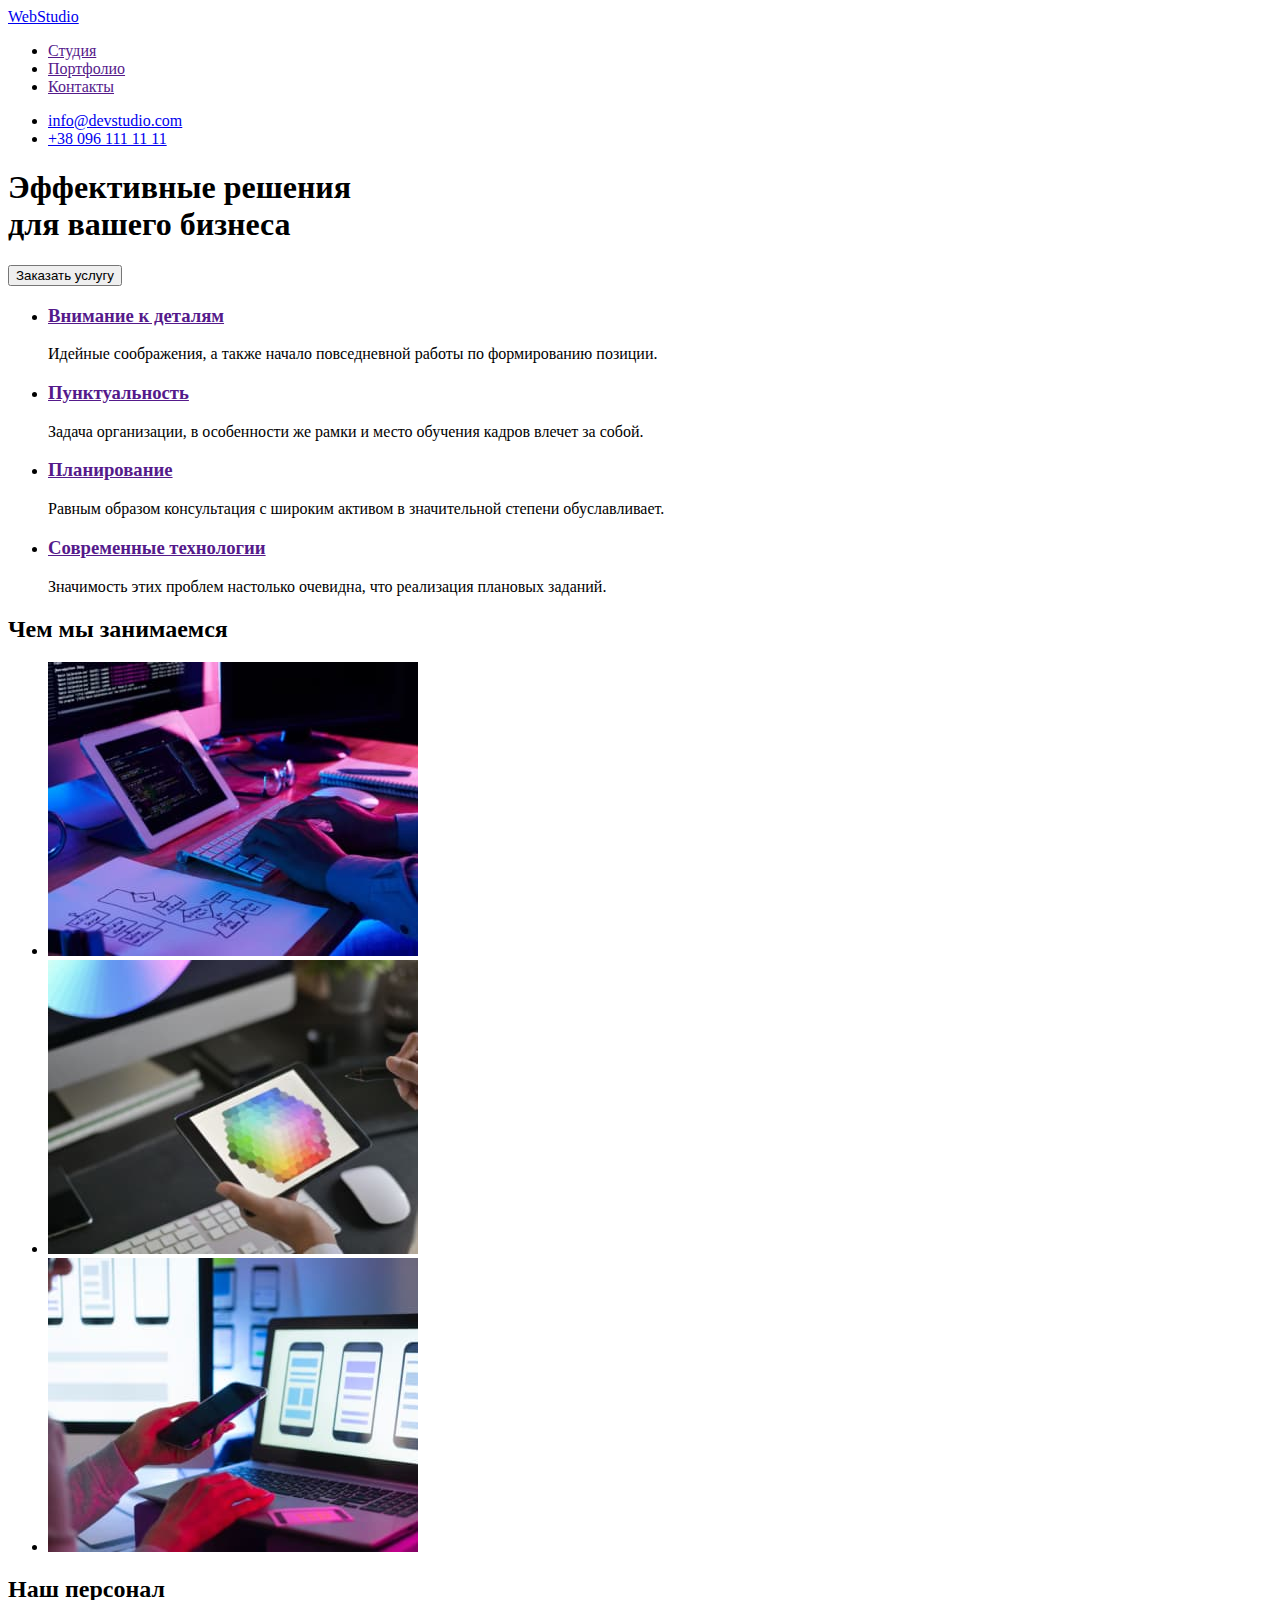
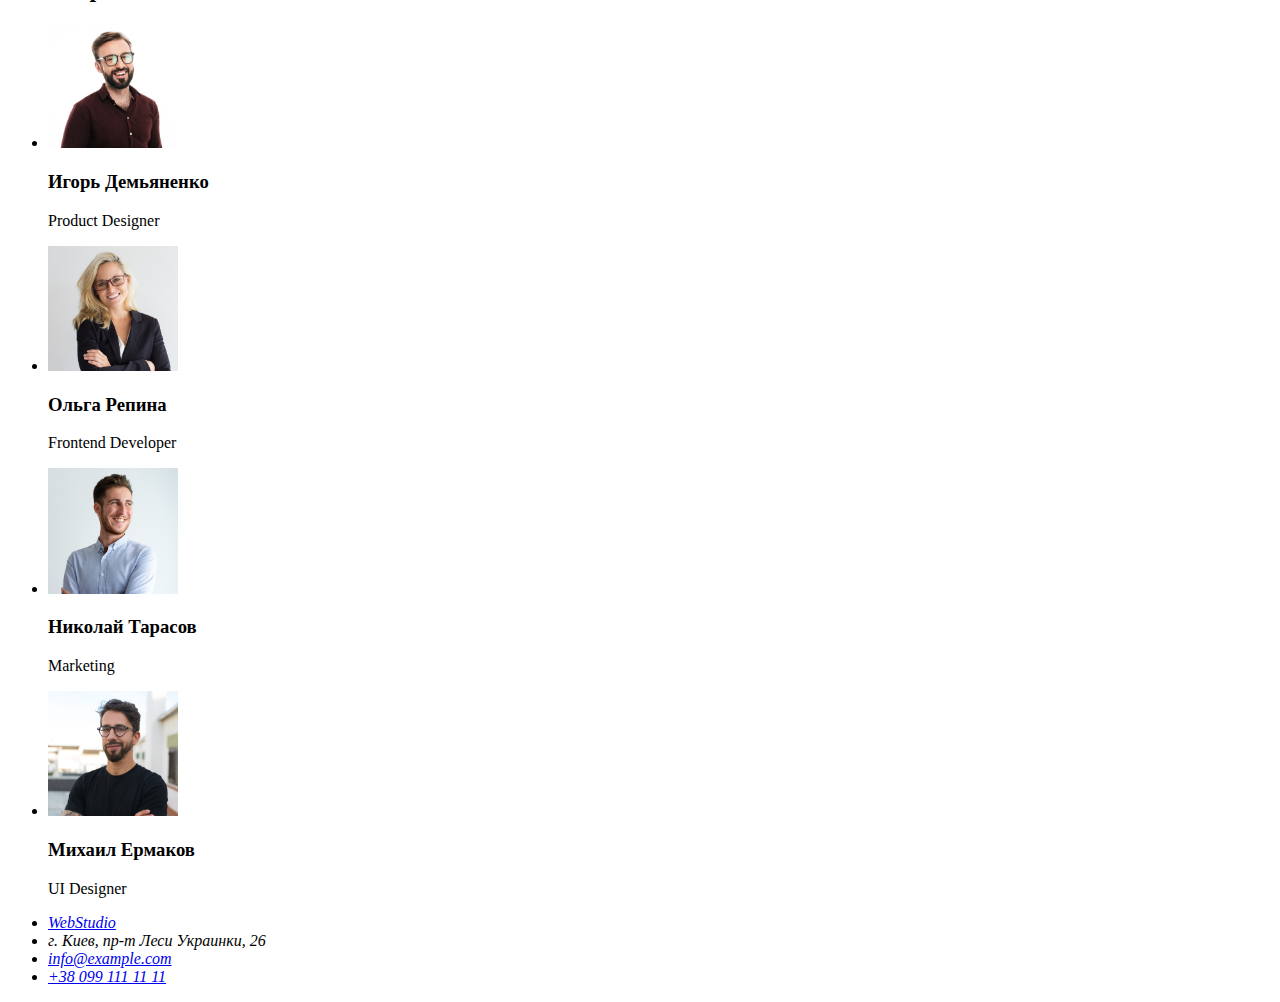
==== index.html @ 7106f8f5 "создание репозитория 2" ====
<!DOCTYPE html>
<html lang="ru">
<head>
    <meta charset="UTF-8">
    <meta http-equiv="X-UA-Compatible" content="IE=edge">
    <meta name="viewport" content="width=device-width, initial-scale=1.0">
    <title>Document</title>
</head>
<body>
    <header>
    <a href="./index.html">WebStudio</a>
    <nav>
        <ul>
            <li><a href="">Студия</a></li>
            <li><a href="">Портфолио</a></li>
            <li><a href="">Контакты</a></li>
        </ul>
    </nav>
    <ul>
        <li><a href="mailto:info@devstudio.com">info@devstudio.com</a></li>
        <li><a href="tel:+380961111111">+38 096 111 11 11</a></li>
    </ul>
    </header>
    <main>
        
        <section>
            <h1>
                Эффективные решения<br>
                для вашего бизнеса
            </h1>
            <button type="button">Заказать услугу</button>
        </section>
        
        <section>
            <h2 hidden>Особенности</h2>
            <ul>
                <li>    
                    <h3><a href="">Внимание к деталям</a></h3>
                    <p>
                        Идейные соображения, а также начало повседневной работы по формированию позиции.
                    </p>
                </li>
                <li>
                    <h3><a href="">Пунктуальность</a></h3>
                    <p>
                        Задача организации, в особенности же рамки и место обучения кадров влечет за собой.
                    </p>
                </li>
                <li>
                    <h3><a href="">Планирование</a></h3>
                    <p>
                        Равным образом консультация с широким активом в значительной степени обуславливает.
                    </p>
                </li>
                <li>
                    <h3><a href="">Современные технологии</a></h3>
                    <p>
                        Значимость этих проблем настолько очевидна, что реализация плановых заданий.
                    </p>
                </li>
            </ul>
        </section>
        <section>
            <h2>Чем мы занимаемся</h2>
            <ul>
                <li><a href=""><img src="./images/keyboard-1.jpg" alt="клавиатура" width="370"></a></li>
                <li><a href=""><img src="./images/tablet-1.jpg" alt="планшет" width="370"></a></li>
                <li><a href=""><img src="./images/phone-1.jpg" alt="телефон" width="370"></a></li>
            </ul>
        </section>
        <section>
            <h2>Наш персонал</h2>
            <ul>
                <li><a href=""><img src="./images/igor-demyanenko.jpg" alt="Игорь Демьяненко" width="130"></a>
                    <h3>Игорь Демьяненко</h3> <p>Product Designer</p>
                </li>
                <li><a href=""><img src="./images/olga-repina.jpg" alt="Ольга Репина" width="130"></a>
                    <h3>Ольга Репина</h3> <p>Frontend Developer</p>
                </li>
                <li><a href=""><img src="./images/nikolaj-tarasov.jpg" alt="Николай Тарасов" width="130"></a>
                    <h3>Николай Тарасов</h3> <p>Marketing</p>
                </li>
                <li><a href=""><img src="./images/mihail-ermakov.jpg" alt="Михаил Ермаков" width="130"></a>
                    <h3>Михаил Ермаков</h3> <p>UI Designer</p>
                </li>
            </ul>
        </section>
    </main>
    <footer>
        <address>
            <ul>
                <li> <a href="./index.html">WebStudio</a></li>
                <li>г. Киев, пр-т Леси Украинки, 26</li>
                <li><a href="mailto:info@example.com">info@example.com</a></li>
                <li><a href="tel:+380991111111">+38 099 111 11 11</a></li>
            </ul>
        </address>
    </footer>
</body>
</html>
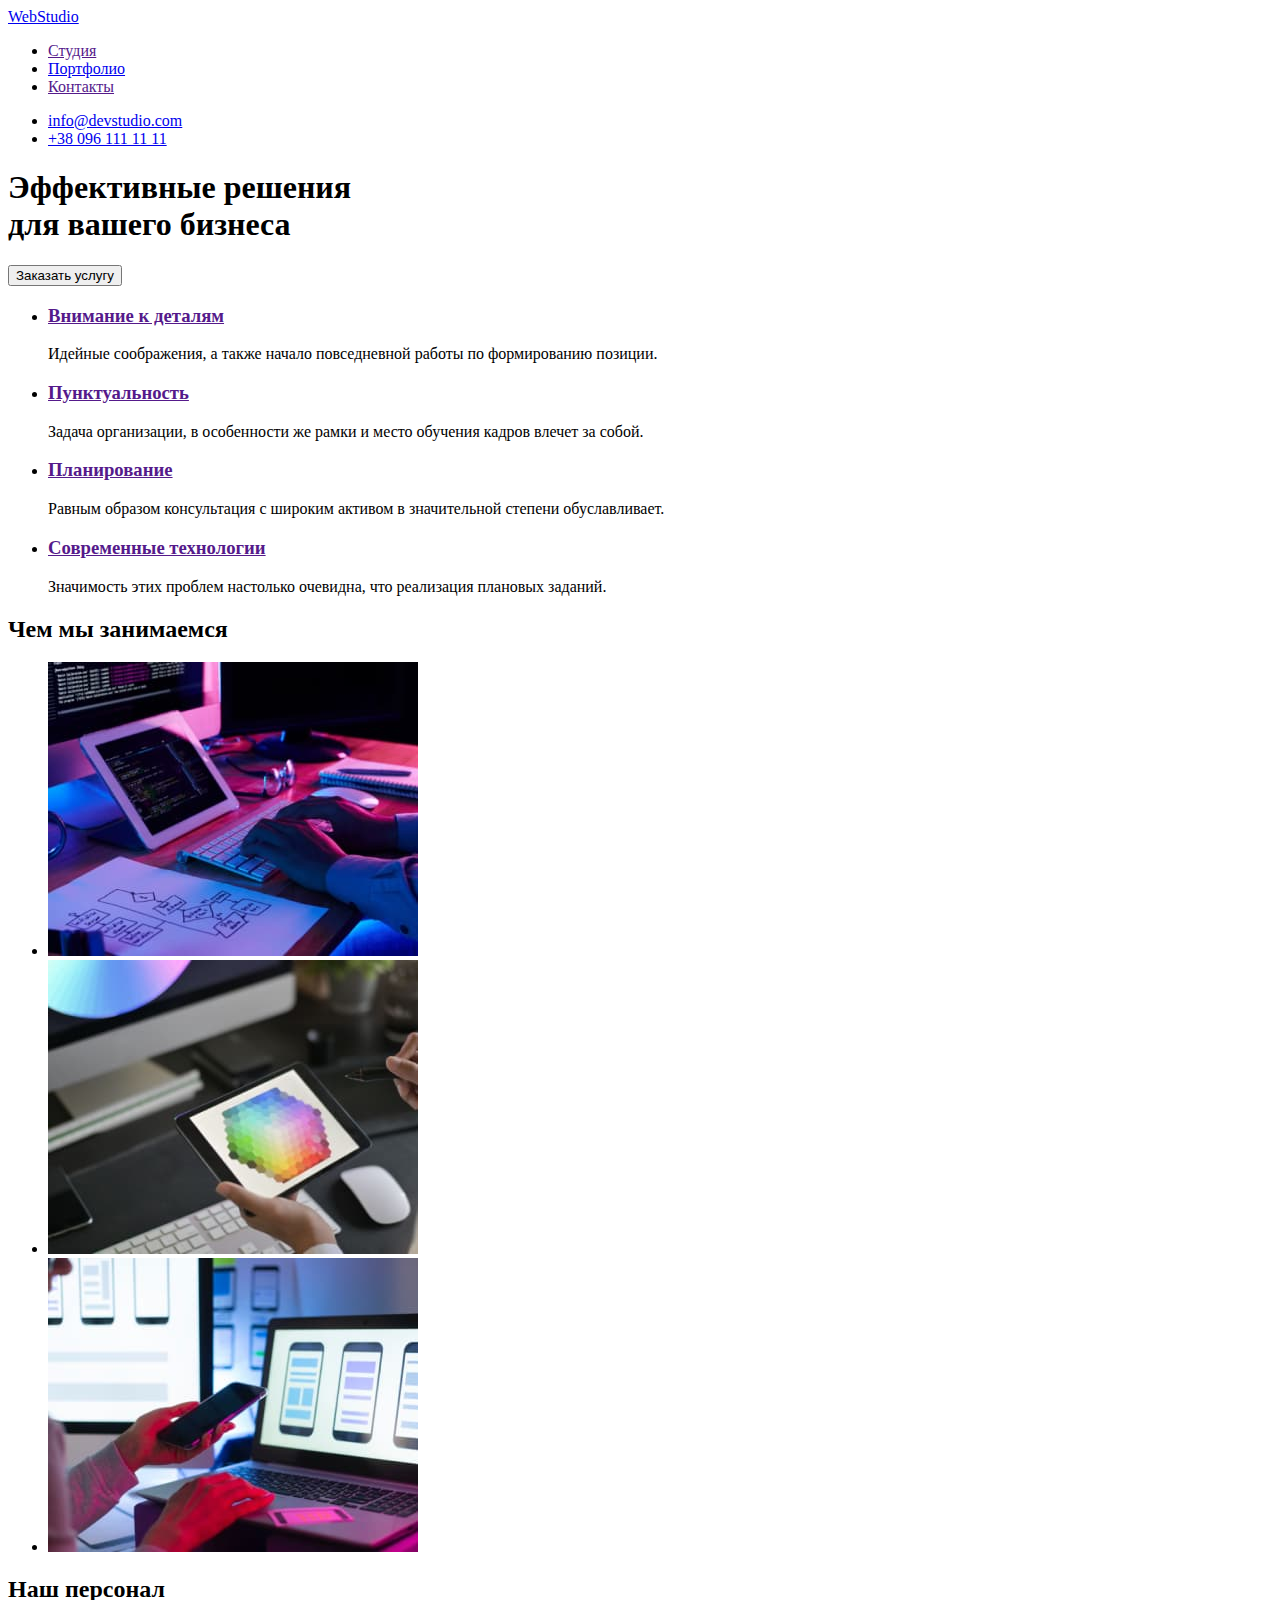
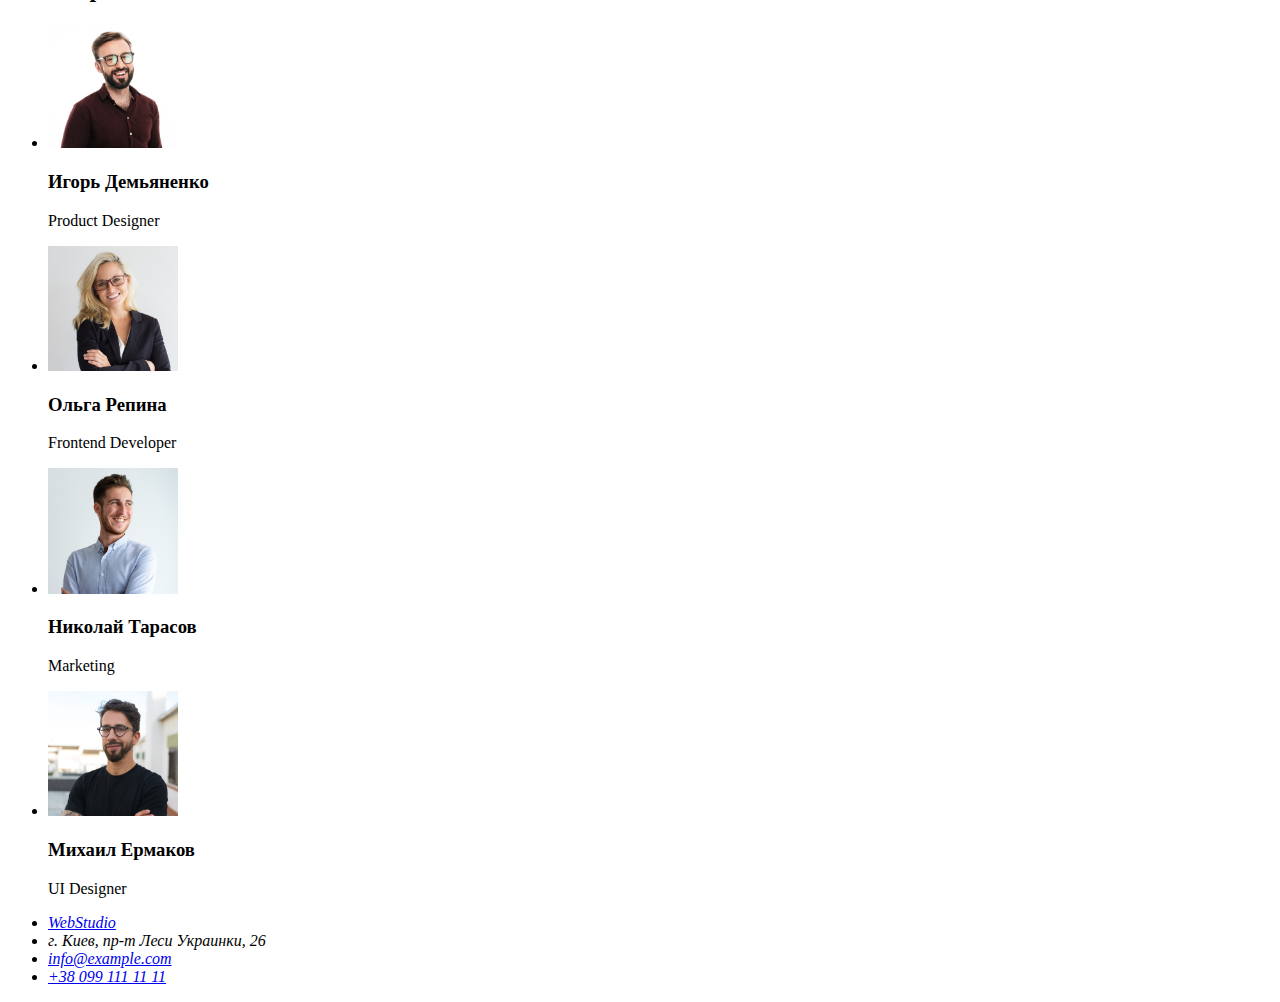
==== commit c3007e0a: "Разметка сайта" ====
--- a/index.html
+++ b/index.html
@@ -12,7 +12,7 @@
     <nav>
         <ul>
             <li><a href="">Студия</a></li>
-            <li><a href="">Портфолио</a></li>
+            <li><a href="./portfolio.html">Портфолио</a></li>
             <li><a href="">Контакты</a></li>
         </ul>
     </nav>
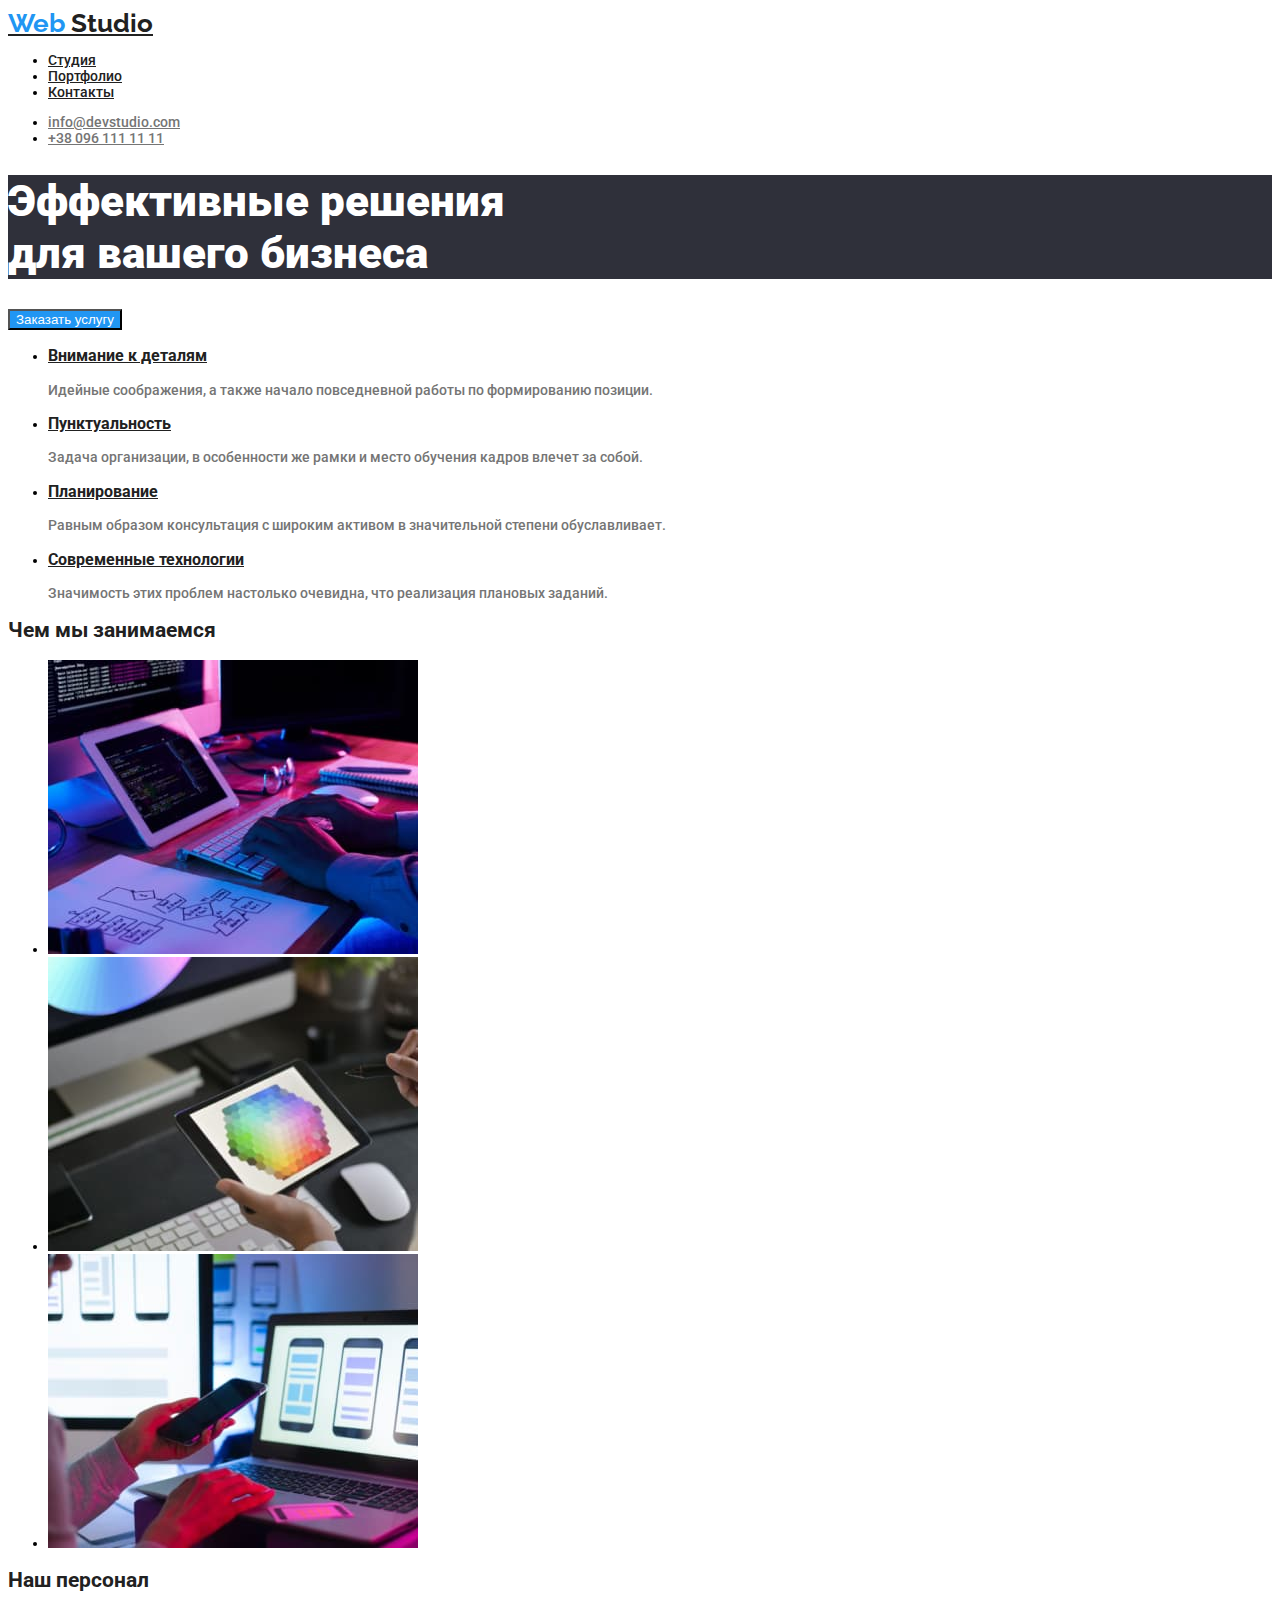
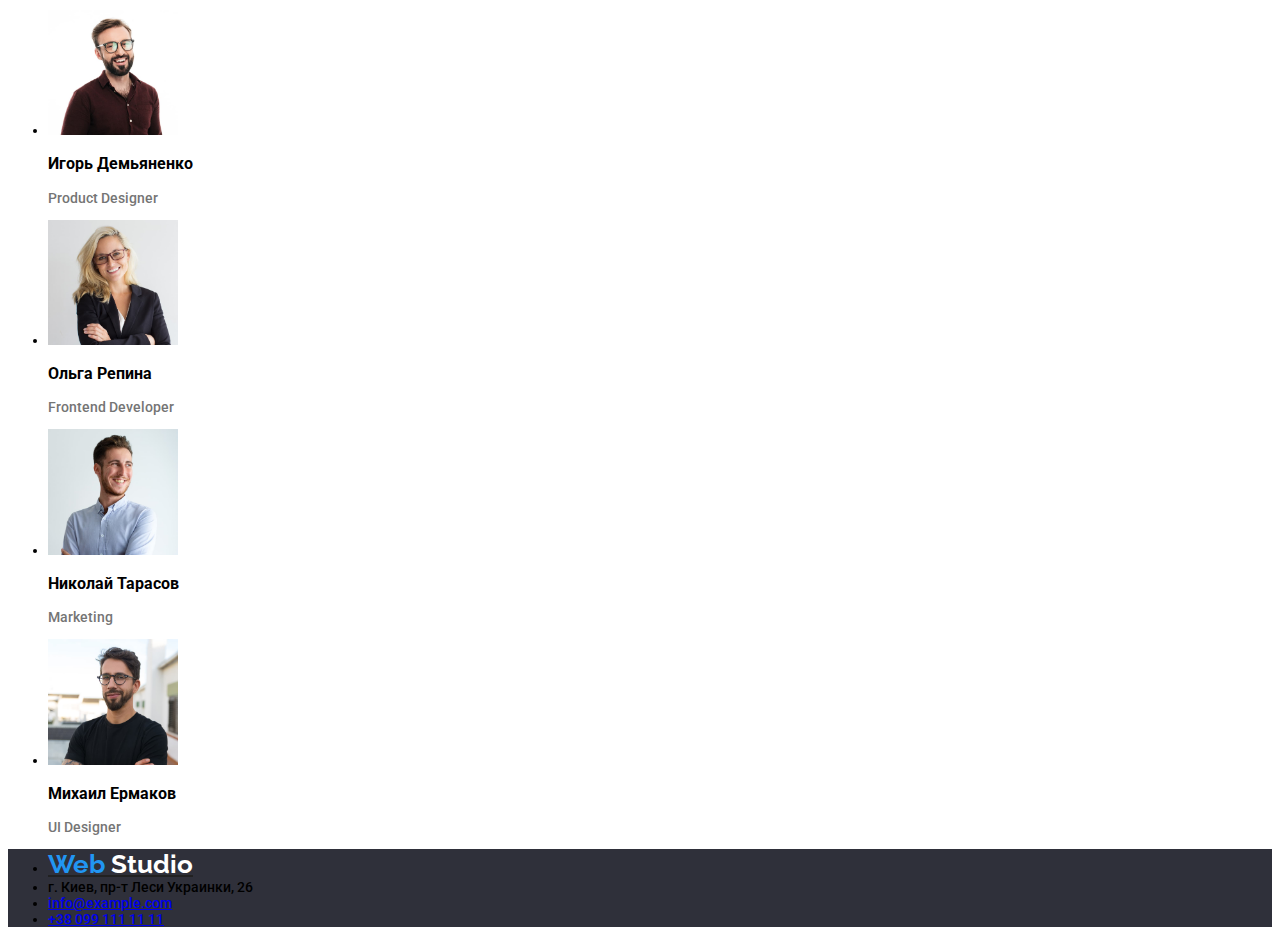
==== commit 29326e42: "Добавил цвета и шрифты" ====
--- a/index.html
+++ b/index.html
@@ -5,33 +5,39 @@
     <meta http-equiv="X-UA-Compatible" content="IE=edge">
     <meta name="viewport" content="width=device-width, initial-scale=1.0">
     <title>Document</title>
+    <link rel="preconnect" href="https://fonts.googleapis.com">
+    <link rel="preconnect" href="https://fonts.gstatic.com" crossorigin>
+    <link
+        href="https://fonts.googleapis.com/css2?family=Raleway:wght@700&family=Roboto:ital,wght@0,400;0,500;0,700;1,900&display=swap"
+        rel="stylesheet">
+    <link rel="stylesheet" href="./css/styles.css">
+    </head>
 </head>
-<body>
-    <header>
-    <a href="./index.html">WebStudio</a>
+<body class="body">
+    <header class="page-header">
+    <a href class="logo"="./index.html"> <span style="color: #2196F3;" >Web</span> Studio</a>
     <nav>
-        <ul>
+        <ul class="nav-site list">
             <li><a href="">Студия</a></li>
             <li><a href="./portfolio.html">Портфолио</a></li>
             <li><a href="">Контакты</a></li>
         </ul>
     </nav>
-    <ul>
+    <ul class="auth-nav list">
         <li><a href="mailto:info@devstudio.com">info@devstudio.com</a></li>
         <li><a href="tel:+380961111111">+38 096 111 11 11</a></li>
     </ul>
     </header>
     <main>
-        
-        <section>
-            <h1>
+        <section class="hero">
+            <h1 class="hero-title">
                 Эффективные решения<br>
                 для вашего бизнеса
             </h1>
-            <button type="button">Заказать услугу</button>
+            <button type="button" class="button">Заказать услугу</button>
         </section>
         
-        <section>
+        <section class="section">
             <h2 hidden>Особенности</h2>
             <ul>
                 <li>    
@@ -60,36 +66,36 @@
                 </li>
             </ul>
         </section>
-        <section>
-            <h2>Чем мы занимаемся</h2>
+        <section class="sectoin">
+            <h2 class="section-title">Чем мы занимаемся</h2>
             <ul>
                 <li><a href=""><img src="./images/keyboard-1.jpg" alt="клавиатура" width="370"></a></li>
                 <li><a href=""><img src="./images/tablet-1.jpg" alt="планшет" width="370"></a></li>
                 <li><a href=""><img src="./images/phone-1.jpg" alt="телефон" width="370"></a></li>
             </ul>
         </section>
-        <section>
-            <h2>Наш персонал</h2>
-            <ul>
-                <li><a href=""><img src="./images/igor-demyanenko.jpg" alt="Игорь Демьяненко" width="130"></a>
-                    <h3>Игорь Демьяненко</h3> <p>Product Designer</p>
-                </li>
-                <li><a href=""><img src="./images/olga-repina.jpg" alt="Ольга Репина" width="130"></a>
-                    <h3>Ольга Репина</h3> <p>Frontend Developer</p>
-                </li>
-                <li><a href=""><img src="./images/nikolaj-tarasov.jpg" alt="Николай Тарасов" width="130"></a>
-                    <h3>Николай Тарасов</h3> <p>Marketing</p>
-                </li>
-                <li><a href=""><img src="./images/mihail-ermakov.jpg" alt="Михаил Ермаков" width="130"></a>
-                    <h3>Михаил Ермаков</h3> <p>UI Designer</p>
-                </li>
-            </ul>
+        <section class="section">
+            <h2 class="section-title">Наш персонал</h2>
+                <ul>
+                    <li><a href=""><img src="./images/igor-demyanenko.jpg" alt="Игорь Демьяненко" width="130"></a>
+                        <h3>Игорь Демьяненко</h3> <p>Product Designer</p>
+                    </li>
+                    <li><a href=""><img src="./images/olga-repina.jpg" alt="Ольга Репина" width="130"></a>
+                        <h3>Ольга Репина</h3> <p>Frontend Developer</p>
+                    </li>
+                    <li><a href=""><img src="./images/nikolaj-tarasov.jpg" alt="Николай Тарасов" width="130"></a>
+                        <h3>Николай Тарасов</h3> <p>Marketing</p>
+                    </li>
+                    <li><a href=""><img src="./images/mihail-ermakov.jpg" alt="Михаил Ермаков" width="130"></a>
+                        <h3>Михаил Ермаков</h3> <p>UI Designer</p>
+                    </li>
+                </ul>
         </section>
     </main>
-    <footer>
-        <address>
+    <footer class="footer">
+        <address class="addres">
             <ul>
-                <li> <a href="./index.html">WebStudio</a></li>
+                <li> <a href class="logo"="./index.html"> <span style="color: #2196F3;">Web</span> <span style="color: #ffffff;">Studio</span></a></li>
                 <li>г. Киев, пр-т Леси Украинки, 26</li>
                 <li><a href="mailto:info@example.com">info@example.com</a></li>
                 <li><a href="tel:+380991111111">+38 099 111 11 11</a></li>
--- a/css/styles.css
+++ b/css/styles.css
@@ -0,0 +1,69 @@
+:root {
+  --primery-text-color: #757575;
+  --secondary-text-color: #212121;
+  --accent-color-text: #2196f3;
+}
+/* logo */
+.logo {
+  color: var(--secondary-text-color);
+}
+.logo {
+  font-family: "Raleway", sans-serif;
+  font-size: 26px;
+  font-weight: 700;
+  font-style: normal;
+}
+/* header */
+.nav-site a {
+  color: var(--secondary-text-color);
+  line-height: 16px;
+}
+.auth-nav a {
+  color: var(--primery-text-color);
+}
+.nav-site a:hover,
+.nav-site a:focus {
+  color: var(--accent-color-text);
+}
+.auth-nav a:hover,
+.auth-nav a:focus {
+  color: var(--accent-color-text);
+}
+
+/* body */
+.body {
+  font-family: "Roboto", sans-serif;
+  font-size: 14px;
+  font-weight: 500;
+}
+
+/* hero */
+.hero-title {
+  color: #ffffff;
+  background-color: #2f303a;
+  font-weight: 900;
+  font-size: 44px;
+}
+/* button */
+.button {
+  color: #ffffff;
+  background-color: var(--accent-color-text);
+}
+
+.section-title {
+  color: var(--secondary-text-color);
+}
+h3 a {
+  color: var(--secondary-text-color);
+}
+p {
+  color: var(--primery-text-color);
+}
+/* footer */
+.footer {
+  background-color: #2f303a;
+}
+
+.addres {
+  font-style: normal;
+}
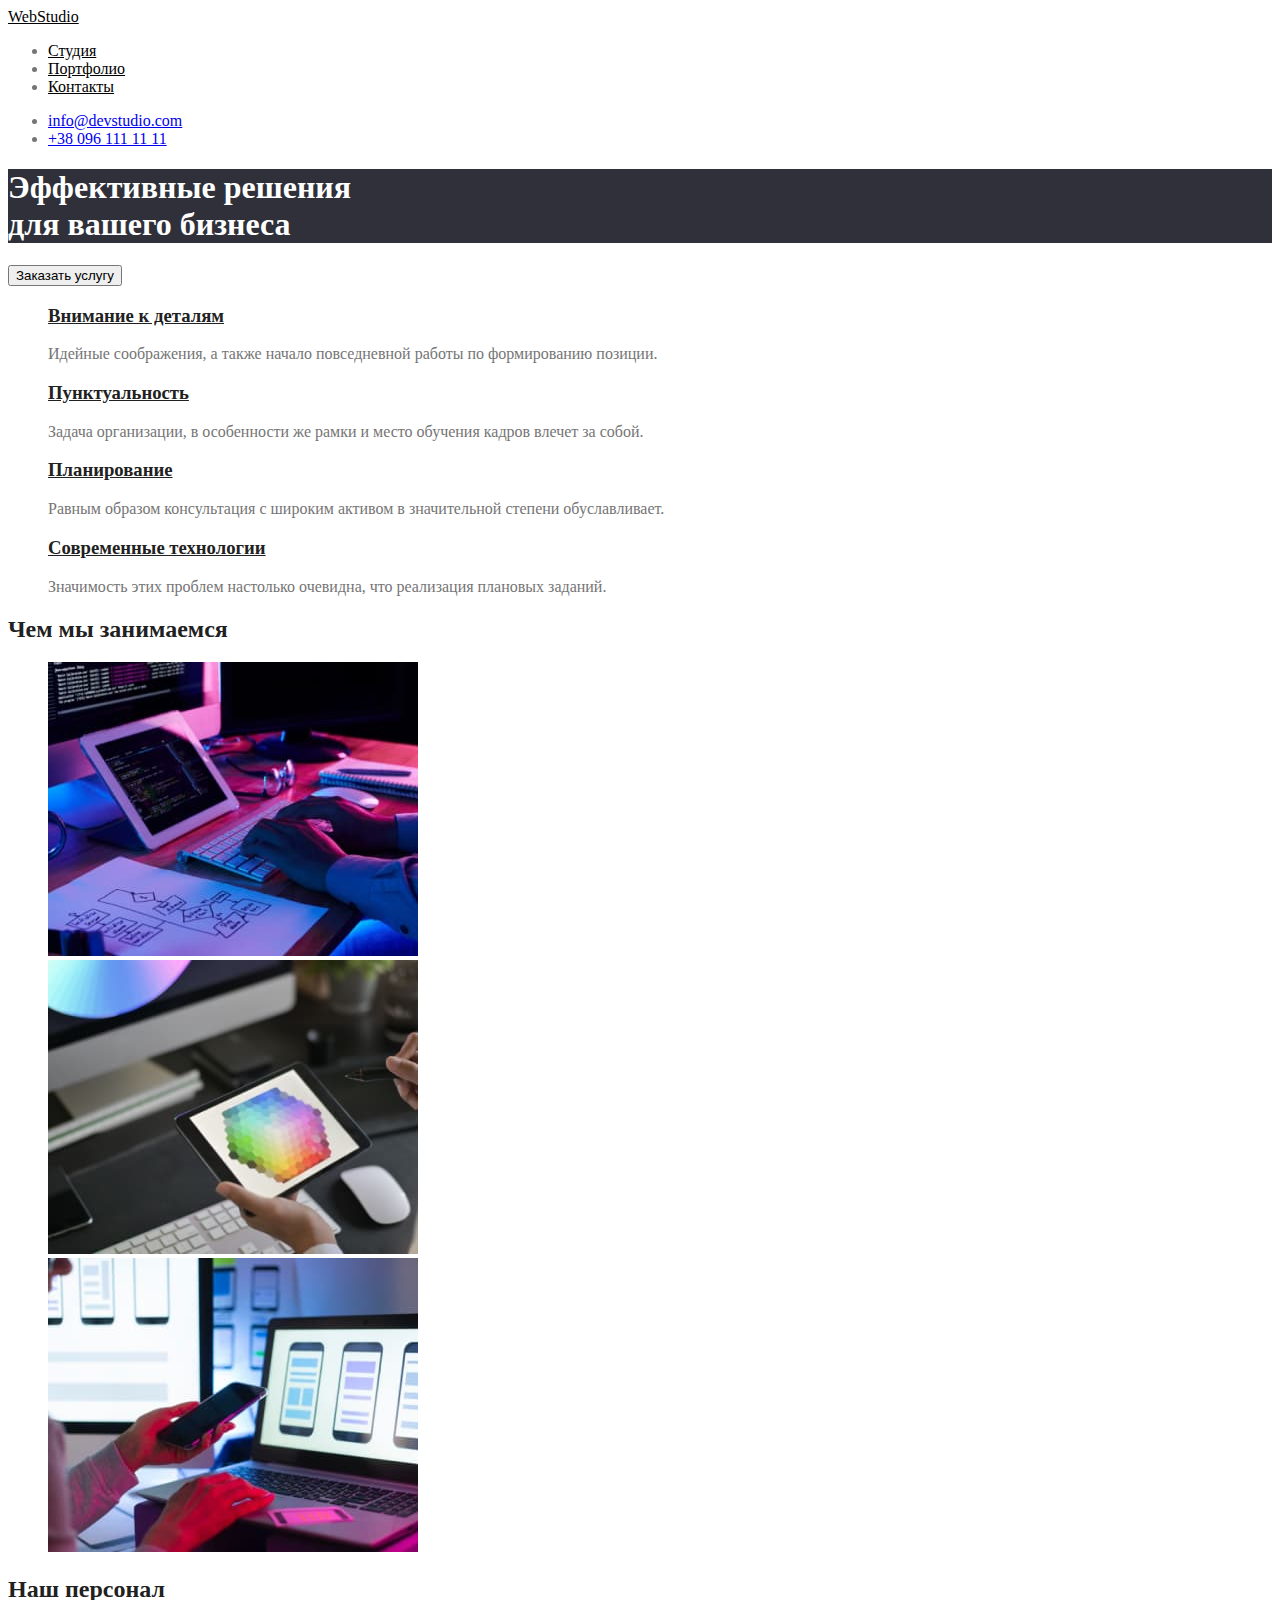
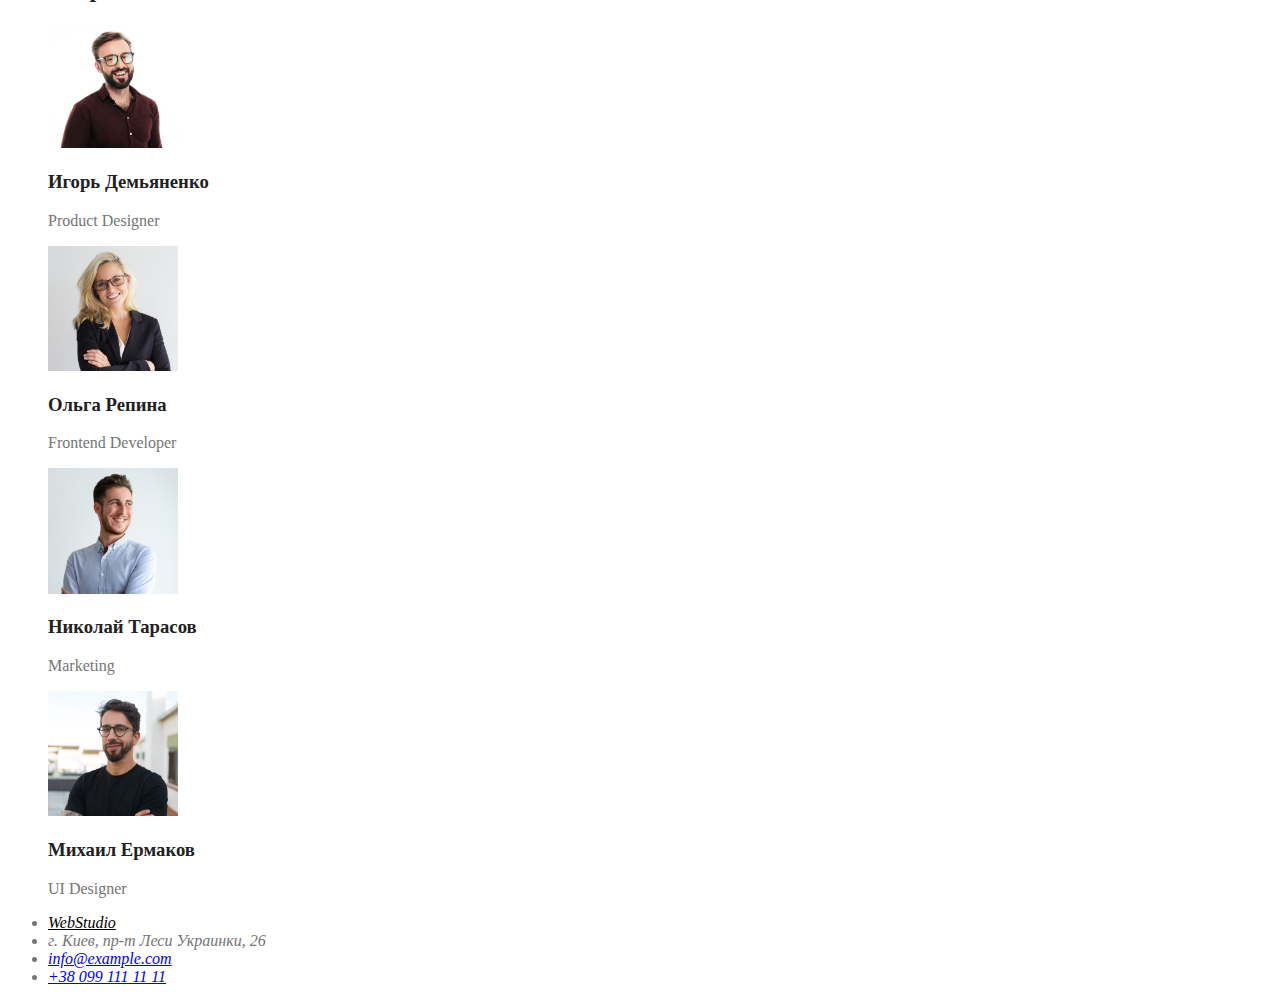
==== commit 7b066eb4: "переделал все цвета" ====
--- a/index.html
+++ b/index.html
@@ -4,23 +4,23 @@
     <meta charset="UTF-8">
     <meta http-equiv="X-UA-Compatible" content="IE=edge">
     <meta name="viewport" content="width=device-width, initial-scale=1.0">
-    <title>Document</title>
+    <title>WebStudio</title>
     <link rel="preconnect" href="https://fonts.googleapis.com">
     <link rel="preconnect" href="https://fonts.gstatic.com" crossorigin>
-    <link
-        href="https://fonts.googleapis.com/css2?family=Raleway:wght@700&family=Roboto:ital,wght@0,400;0,500;0,700;1,900&display=swap"
+    <link href="https://fonts.googleapis.com/css2?family=Raleway:wght@700&family=Roboto:wght@400;500;700;900&display=swap"
         rel="stylesheet">
+
     <link rel="stylesheet" href="./css/styles.css">
     </head>
 </head>
-<body class="body">
+<body>
     <header class="page-header">
-    <a href class="logo"="./index.html"> <span style="color: #2196F3;" >Web</span> Studio</a>
+    <a href="./index.html" class="logo">WebStudio</a>
     <nav>
-        <ul class="nav-site list">
-            <li><a href="">Студия</a></li>
-            <li><a href="./portfolio.html">Портфолио</a></li>
-            <li><a href="">Контакты</a></li>
+        <ul class="site-nav list">
+            <li><a href="" class="link">Студия</a></li>
+            <li><a href="./portfolio.html" class="link">Портфолио</a></li>
+            <li><a href="" class="link">Контакты</a></li>
         </ul>
     </nav>
     <ul class="auth-nav list">
@@ -38,67 +38,67 @@
         </section>
         
         <section class="section">
-            <h2 hidden>Особенности</h2>
-            <ul>
+            <h2 hidden class="section-title">Особенности</h2>
+            <ul class="peculiarity" >
                 <li>    
-                    <h3><a href="">Внимание к деталям</a></h3>
+                    <h3 class="title"><a href="">Внимание к деталям</a></h3>
                     <p>
                         Идейные соображения, а также начало повседневной работы по формированию позиции.
                     </p>
                 </li>
                 <li>
-                    <h3><a href="">Пунктуальность</a></h3>
+                    <h3 class="title"><a href="">Пунктуальность</a></h3>
                     <p>
                         Задача организации, в особенности же рамки и место обучения кадров влечет за собой.
                     </p>
                 </li>
                 <li>
-                    <h3><a href="">Планирование</a></h3>
+                    <h3 class="title"><a href="">Планирование</a></h3>
                     <p>
                         Равным образом консультация с широким активом в значительной степени обуславливает.
                     </p>
                 </li>
                 <li>
-                    <h3><a href="">Современные технологии</a></h3>
+                    <h3 class="title"><a href="">Современные технологии</a></h3>
                     <p>
                         Значимость этих проблем настолько очевидна, что реализация плановых заданий.
                     </p>
                 </li>
             </ul>
         </section>
-        <section class="sectoin">
+        <section class="section">
             <h2 class="section-title">Чем мы занимаемся</h2>
-            <ul>
-                <li><a href=""><img src="./images/keyboard-1.jpg" alt="клавиатура" width="370"></a></li>
-                <li><a href=""><img src="./images/tablet-1.jpg" alt="планшет" width="370"></a></li>
-                <li><a href=""><img src="./images/phone-1.jpg" alt="телефон" width="370"></a></li>
+            <ul class="our-work">
+                <li><a href="" class="title"><img src="./images/keyboard-1.jpg" alt="клавиатура" width="370"></a></li>
+                <li><a href="" class="title"><img src="./images/tablet-1.jpg" alt="планшет" width="370"></a></li>
+                <li><a href="" class="title"><img src="./images/phone-1.jpg" alt="телефон" width="370"></a></li>
             </ul>
         </section>
         <section class="section">
             <h2 class="section-title">Наш персонал</h2>
-                <ul>
+                <ul class="our-personal">
                     <li><a href=""><img src="./images/igor-demyanenko.jpg" alt="Игорь Демьяненко" width="130"></a>
-                        <h3>Игорь Демьяненко</h3> <p>Product Designer</p>
+                        <h3 class="title">Игорь Демьяненко</h3> <p>Product Designer</p>
                     </li>
                     <li><a href=""><img src="./images/olga-repina.jpg" alt="Ольга Репина" width="130"></a>
-                        <h3>Ольга Репина</h3> <p>Frontend Developer</p>
+                        <h3 class="title">Ольга Репина</h3> <p>Frontend Developer</p>
                     </li>
                     <li><a href=""><img src="./images/nikolaj-tarasov.jpg" alt="Николай Тарасов" width="130"></a>
-                        <h3>Николай Тарасов</h3> <p>Marketing</p>
+                        <h3 class="title">Николай Тарасов</h3> <p>Marketing</p>
                     </li>
                     <li><a href=""><img src="./images/mihail-ermakov.jpg" alt="Михаил Ермаков" width="130"></a>
-                        <h3>Михаил Ермаков</h3> <p>UI Designer</p>
+                        <h3 class="title">Михаил Ермаков</h3> <p>UI Designer</p>
                     </li>
                 </ul>
         </section>
     </main>
-    <footer class="footer">
+    <footer>
         <address class="addres">
             <ul>
-                <li> <a href class="logo"="./index.html"> <span style="color: #2196F3;">Web</span> <span style="color: #ffffff;">Studio</span></a></li>
-                <li>г. Киев, пр-т Леси Украинки, 26</li>
-                <li><a href="mailto:info@example.com">info@example.com</a></li>
-                <li><a href="tel:+380991111111">+38 099 111 11 11</a></li>
+                <li> <a href class="logo"="./index.html"> WebStudio</a></li>
+                <li> г. Киев, пр-т Леси Украинки, 26 </li>
+                <li><a  href="mailto:info@example.com">info@example.com</a></li>
+                <li><a  href="tel:+380991111111">+38 099 111 11 11</a></li>
             </ul>
         </address>
     </footer>
--- a/css/styles.css
+++ b/css/styles.css
@@ -2,68 +2,65 @@
   --primery-text-color: #757575;
   --secondary-text-color: #212121;
   --accent-color-text: #2196f3;
+  --logo-text-color: #000000;
+  --white-color: #ffffff;
 }
-/* logo */
-.logo {
-  color: var(--secondary-text-color);
+
+/* вторичный цвет фона #F5F4FA */
+/* основной цвет фона #FFFFFF */
+
+body {
+  background-color: #ffffff;
+  color: var(--primery-text-color);
 }
 .logo {
-  font-family: "Raleway", sans-serif;
-  font-size: 26px;
-  font-weight: 700;
-  font-style: normal;
+  color: var(--logo-text-color);
 }
-/* header */
-.nav-site a {
-  color: var(--secondary-text-color);
-  line-height: 16px;
+/* site-nav */
+
+.site-nav .link {
+  color: var(--logo-text-color);
 }
-.auth-nav a {
-  color: var(--primery-text-color);
-}
-.nav-site a:hover,
-.nav-site a:focus {
-  color: var(--accent-color-text);
-}
-.auth-nav a:hover,
-.auth-nav a:focus {
+
+.site-nav .link:hover,
+.site-nav .link:focus {
   color: var(--accent-color-text);
 }
 
-/* body */
-.body {
-  font-family: "Roboto", sans-serif;
-  font-size: 14px;
-  font-weight: 500;
+/* hero */
+
+.hero-title {
+  color: var(--white-color);
+  background-color: #2f303a;
 }
 
-/* hero */
-.hero-title {
-  color: #ffffff;
-  background-color: #2f303a;
-  font-weight: 900;
-  font-size: 44px;
-}
-/* button */
-.button {
-  color: #ffffff;
-  background-color: var(--accent-color-text);
-}
+/* section */
 
 .section-title {
   color: var(--secondary-text-color);
 }
-h3 a {
+.section .title {
   color: var(--secondary-text-color);
 }
-p {
-  color: var(--primery-text-color);
-}
-/* footer */
-.footer {
-  background-color: #2f303a;
+
+/* Особенности */
+
+.peculiarity {
+  list-style: none;
 }
 
-.addres {
-  font-style: normal;
+.peculiarity .title a {
+  color: var(--secondary-text-color);
 }
+
+/* Чем мы занимаемся */
+
+.our-work {
+  list-style: none;
+}
+
+/* Наш персонал */
+
+.our-personal {
+  list-style: none;
+}
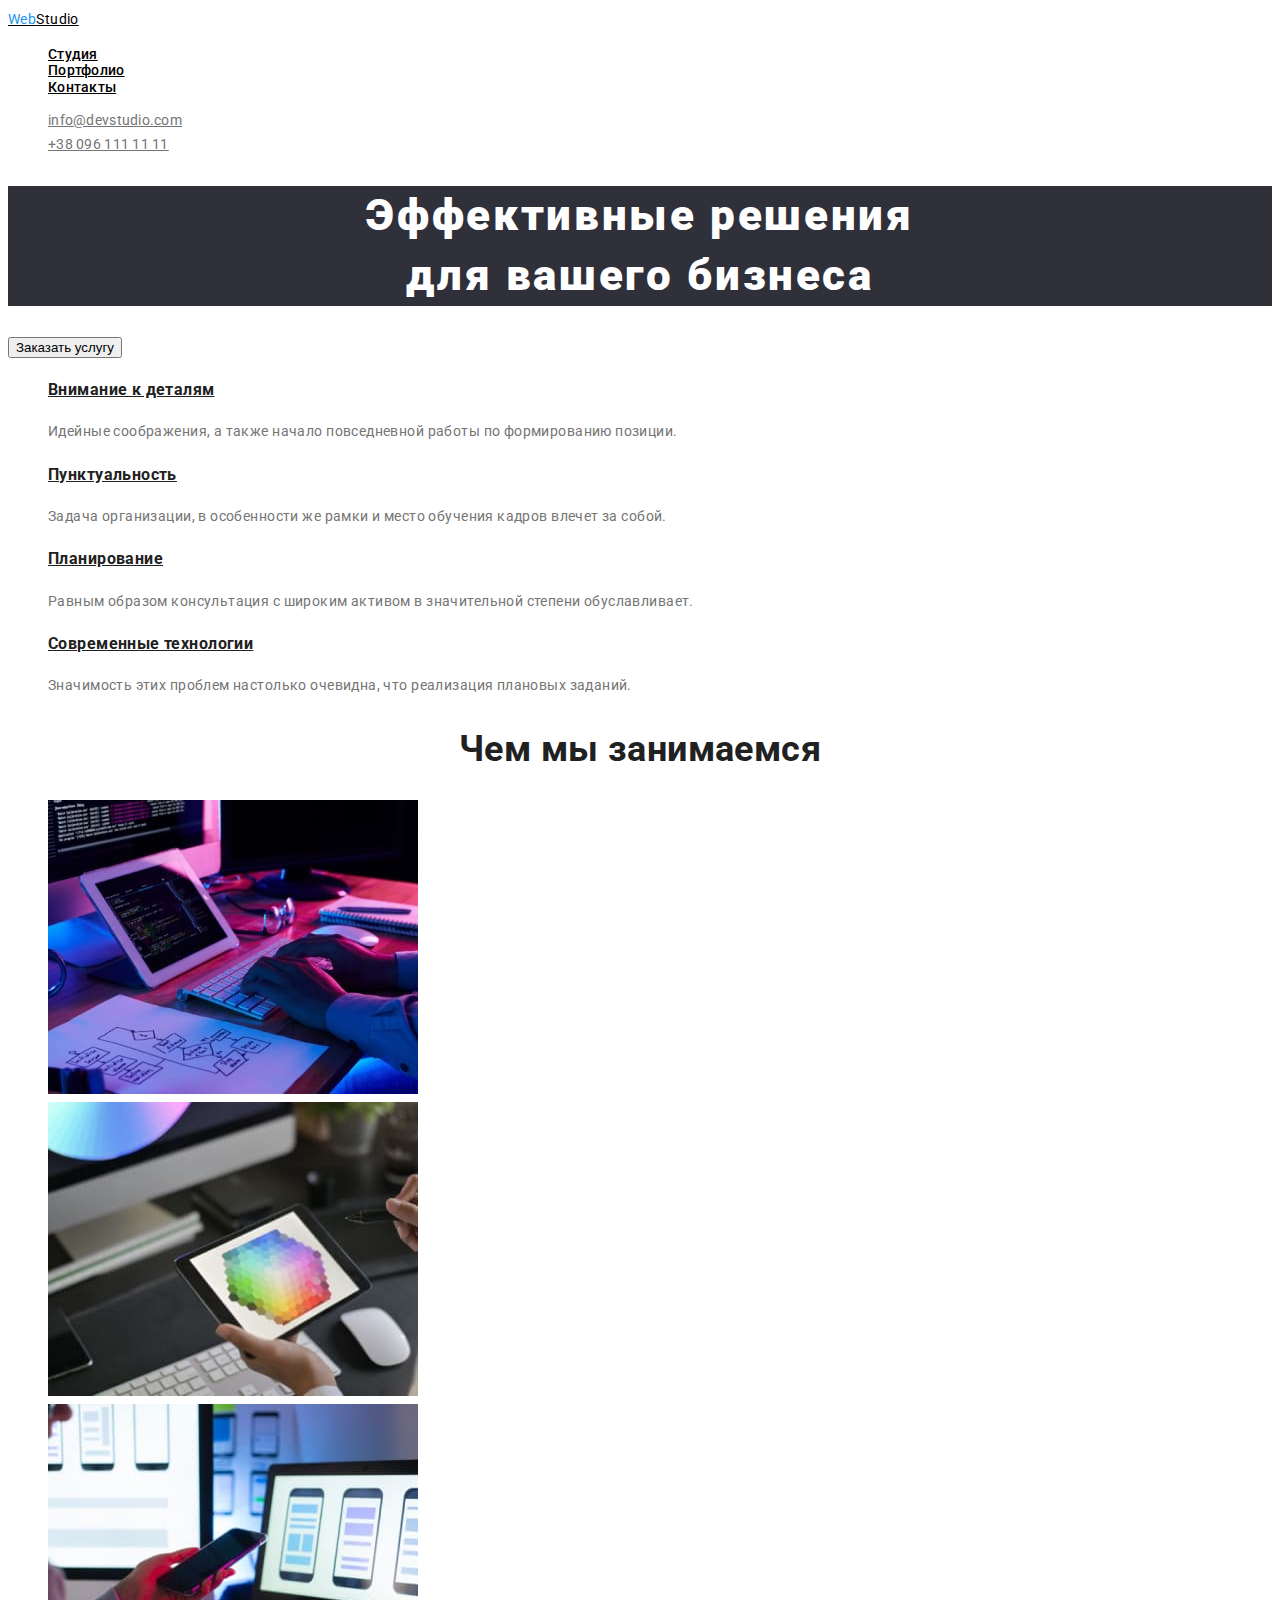
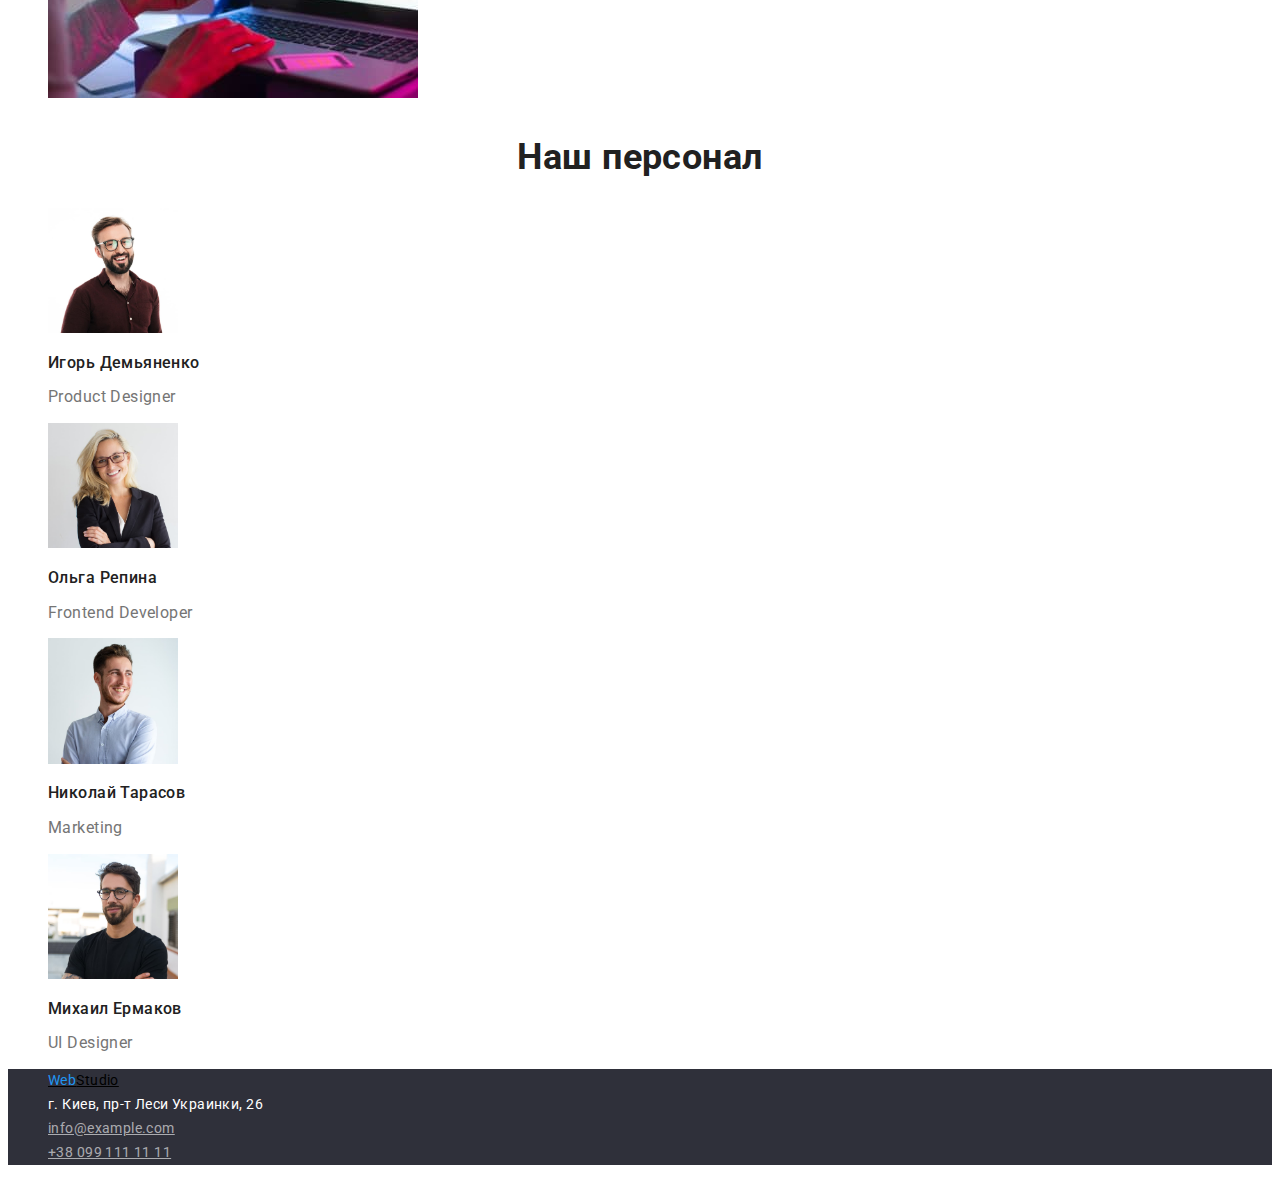
==== commit cec91915: "добавил шрифт робото" ====
--- a/index.html
+++ b/index.html
@@ -15,7 +15,7 @@
 </head>
 <body>
     <header class="page-header">
-    <a href="./index.html" class="logo">WebStudio</a>
+    <a href="./index.html" class="logo"><span style="color: #2196f3;">Web</span>Studio</a>
     <nav>
         <ul class="site-nav list">
             <li><a href="" class="link">Студия</a></li>
@@ -24,8 +24,8 @@
         </ul>
     </nav>
     <ul class="auth-nav list">
-        <li><a href="mailto:info@devstudio.com">info@devstudio.com</a></li>
-        <li><a href="tel:+380961111111">+38 096 111 11 11</a></li>
+        <li><a href="mailto:info@devstudio.com" class="link">info@devstudio.com</a></li>
+        <li><a href="tel:+380961111111" class="link">+38 096 111 11 11</a></li>
     </ul>
     </header>
     <main>
@@ -94,11 +94,11 @@
     </main>
     <footer>
         <address class="addres">
-            <ul>
-                <li> <a href class="logo"="./index.html"> WebStudio</a></li>
+            <ul class="addres-list">
+                <li> <a href="./index.html" class="logo"> <span style="color: #2196f3;">Web</span>Studio</a></li>
                 <li> г. Киев, пр-т Леси Украинки, 26 </li>
-                <li><a  href="mailto:info@example.com">info@example.com</a></li>
-                <li><a  href="tel:+380991111111">+38 099 111 11 11</a></li>
+                <li><a  href="mailto:info@example.com" class="link">info@example.com</a></li>
+                <li><a  href="tel:+380991111111" class="link">+38 099 111 11 11</a></li>
             </ul>
         </address>
     </footer>
--- a/css/styles.css
+++ b/css/styles.css
@@ -4,19 +4,33 @@
   --accent-color-text: #2196f3;
   --logo-text-color: #000000;
   --white-color: #ffffff;
+  --background-footer-color: #2f303a;
 }
 
 /* вторичный цвет фона #F5F4FA */
 /* основной цвет фона #FFFFFF */
 
 body {
+  font-family: "Roboto", sans-serif;
+  font-weight: 400;
+  font-size: 14px;
+  line-height: 1.71;
+  letter-spacing: 0.03em;
   background-color: #ffffff;
   color: var(--primery-text-color);
 }
+
 .logo {
   color: var(--logo-text-color);
 }
 /* site-nav */
+
+.site-nav {
+  font-weight: 500;
+  line-height: 1.17;
+  list-style: none;
+  letter-spacing: 0.02em;
+}
 
 .site-nav .link {
   color: var(--logo-text-color);
@@ -27,17 +41,44 @@
   color: var(--accent-color-text);
 }
 
+/* auth-nav */
+
+.auth-nav {
+  list-style: none;
+  letter-spacing: 0.02em;
+}
+
+.auth-nav .link {
+  color: var(--primery-text-color);
+}
+
+.auth-nav .link:hover,
+.auth-nav .link:focus {
+  color: var(--accent-color-text);
+}
+
 /* hero */
 
 .hero-title {
+  font-size: 44px;
+  font-weight: 900;
+  line-height: 1.36;
+  letter-spacing: 0.06em;
   color: var(--white-color);
   background-color: #2f303a;
+  text-align: center;
 }
 
 /* section */
 
 .section-title {
   color: var(--secondary-text-color);
+  font-style: normal;
+  font-weight: 700;
+  font-size: 36px;
+  line-height: 1.17;
+
+  text-align: center;
 }
 .section .title {
   color: var(--secondary-text-color);
@@ -60,7 +101,32 @@
 }
 
 /* Наш персонал */
-
 .our-personal {
+  font-size: 16px;
+  line-height: 1.17;
   list-style: none;
 }
+
+.our-personal .title {
+  font-style: normal;
+  font-weight: 500;
+  font-size: 16px;
+  list-style: none;
+}
+
+/* footer */
+
+.addres {
+  font-style: normal;
+  color: #ffffff;
+  letter-spacing: 0.03em;
+  background-color: var(--background-footer-color);
+}
+
+.addres-list {
+  list-style: none;
+}
+
+.addres .link {
+  color: rgba(255, 255, 255, 0.6);
+}
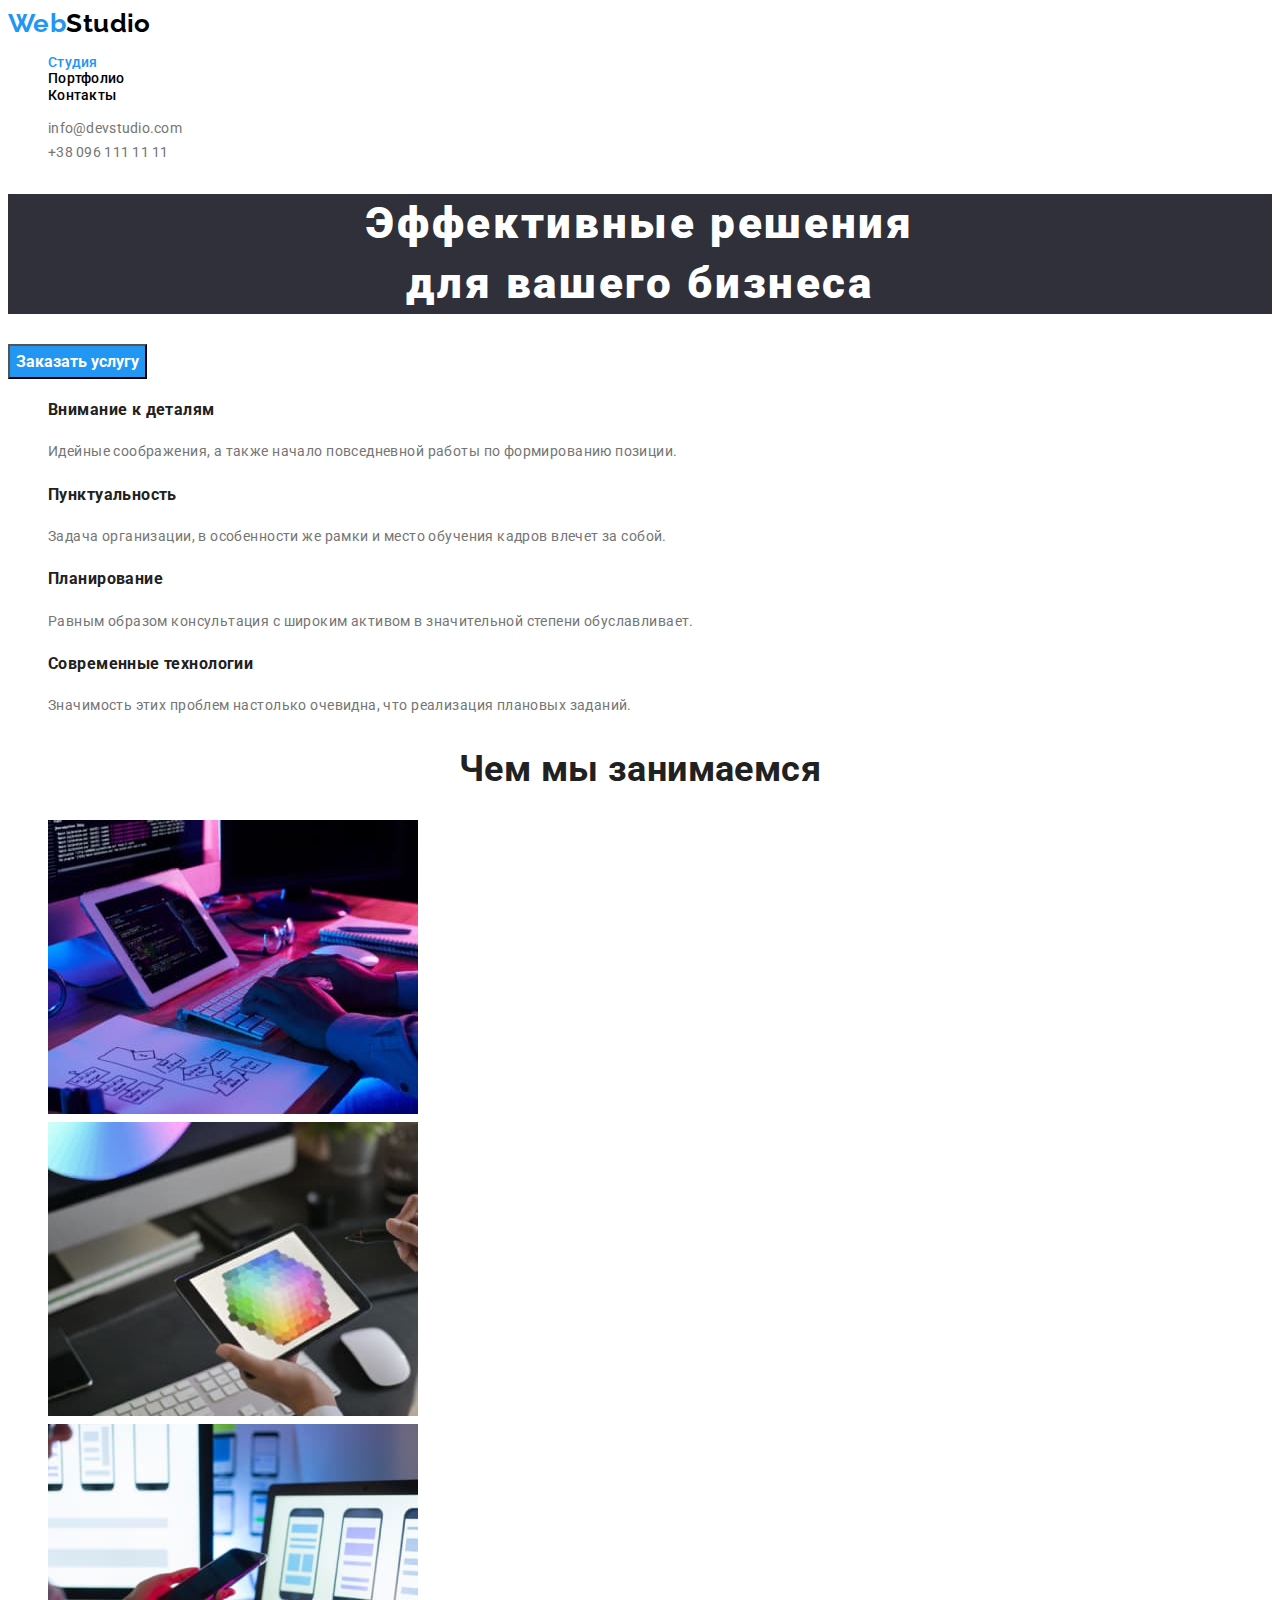
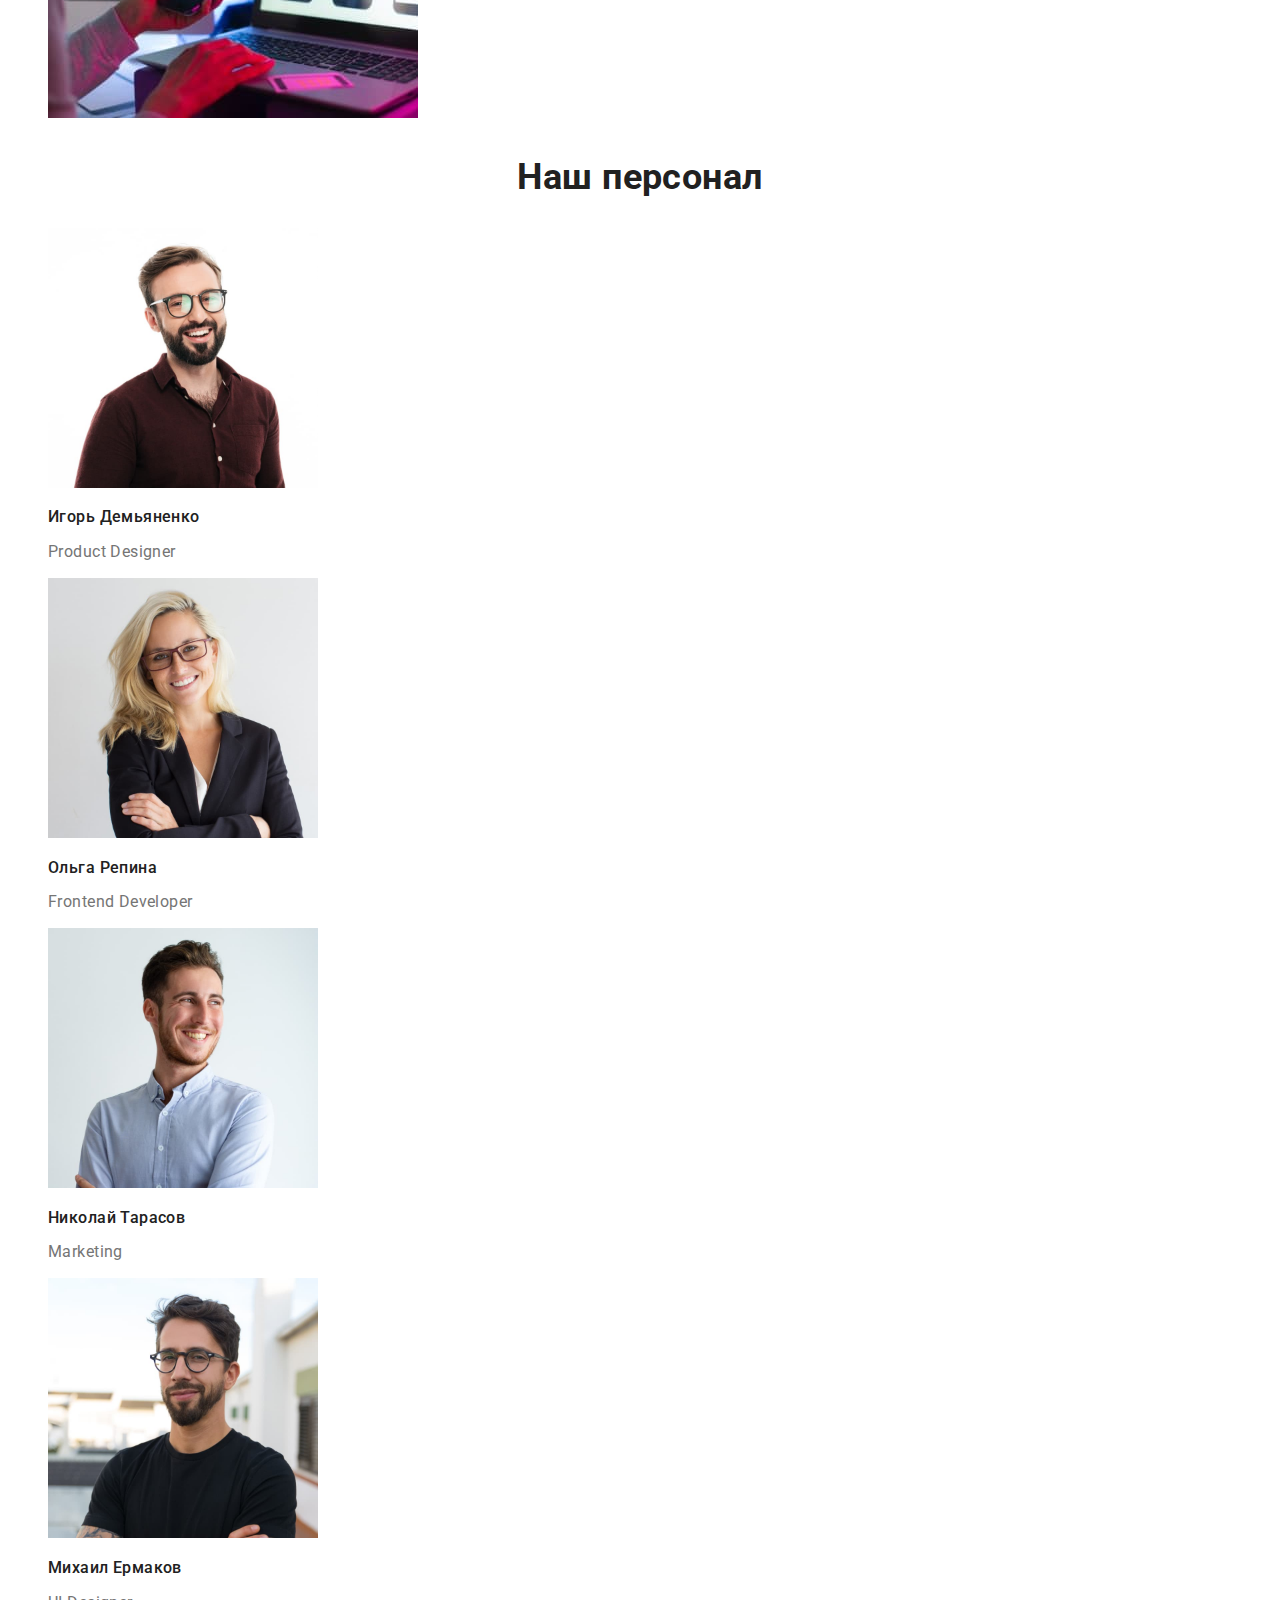
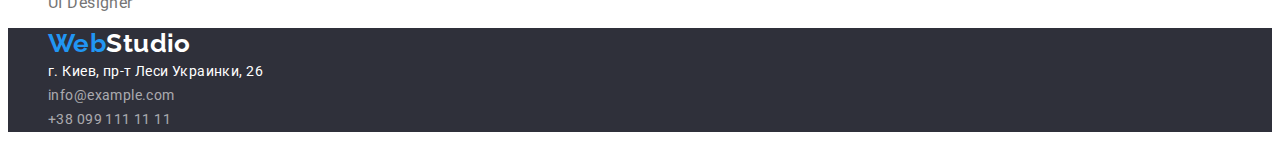
==== commit 660f0cb3: "вроде бы всё" ====
--- a/index.html
+++ b/index.html
@@ -9,21 +9,20 @@
     <link rel="preconnect" href="https://fonts.gstatic.com" crossorigin>
     <link href="https://fonts.googleapis.com/css2?family=Raleway:wght@700&family=Roboto:wght@400;500;700;900&display=swap"
         rel="stylesheet">
-
     <link rel="stylesheet" href="./css/styles.css">
     </head>
 </head>
 <body>
     <header class="page-header">
-    <a href="./index.html" class="logo"><span style="color: #2196f3;">Web</span>Studio</a>
+    <a href="./index.html" class="logo link">Web<Span class="logo-header">Studio</Span></a>
     <nav>
         <ul class="site-nav list">
-            <li><a href="" class="link">Студия</a></li>
-            <li><a href="./portfolio.html" class="link">Портфолио</a></li>
+            <li><a href="./index.html" class="link carent">Студия</a></li>
+            <li><a href="./portfolio.html" class="link" >Портфолио</a></li>
             <li><a href="" class="link">Контакты</a></li>
         </ul>
     </nav>
-    <ul class="auth-nav list">
+    <ul class="auth-nav">
         <li><a href="mailto:info@devstudio.com" class="link">info@devstudio.com</a></li>
         <li><a href="tel:+380961111111" class="link">+38 096 111 11 11</a></li>
     </ul>
@@ -34,32 +33,32 @@
                 Эффективные решения<br>
                 для вашего бизнеса
             </h1>
-            <button type="button" class="button">Заказать услугу</button>
+            <button type="button" class="button btn">Заказать услугу</button>
         </section>
         
         <section class="section">
             <h2 hidden class="section-title">Особенности</h2>
             <ul class="peculiarity" >
                 <li>    
-                    <h3 class="title"><a href="">Внимание к деталям</a></h3>
+                    <h3><a class="peculiarity-title link"href="">Внимание к деталям</a></h3>
                     <p>
                         Идейные соображения, а также начало повседневной работы по формированию позиции.
                     </p>
                 </li>
                 <li>
-                    <h3 class="title"><a href="">Пунктуальность</a></h3>
+                    <h3><a class="peculiarity-title link"href="">Пунктуальность</a></h3>
                     <p>
                         Задача организации, в особенности же рамки и место обучения кадров влечет за собой.
                     </p>
                 </li>
                 <li>
-                    <h3 class="title"><a href="">Планирование</a></h3>
+                    <h3><a class="peculiarity-title link"href="">Планирование</a></h3>
                     <p>
                         Равным образом консультация с широким активом в значительной степени обуславливает.
                     </p>
                 </li>
                 <li>
-                    <h3 class="title"><a href="">Современные технологии</a></h3>
+                    <h3><a class="peculiarity-title link"href="">Современные технологии</a></h3>
                     <p>
                         Значимость этих проблем настолько очевидна, что реализация плановых заданий.
                     </p>
@@ -77,16 +76,16 @@
         <section class="section">
             <h2 class="section-title">Наш персонал</h2>
                 <ul class="our-personal">
-                    <li><a href=""><img src="./images/igor-demyanenko.jpg" alt="Игорь Демьяненко" width="130"></a>
+                    <li><a href=""><img src="./images/igor-demyanenko.jpg" alt="Игорь Демьяненко" width="270"></a>
                         <h3 class="title">Игорь Демьяненко</h3> <p>Product Designer</p>
                     </li>
-                    <li><a href=""><img src="./images/olga-repina.jpg" alt="Ольга Репина" width="130"></a>
+                    <li><a href=""><img src="./images/olga-repina.jpg" alt="Ольга Репина" width="270" height="260"></a>
                         <h3 class="title">Ольга Репина</h3> <p>Frontend Developer</p>
                     </li>
-                    <li><a href=""><img src="./images/nikolaj-tarasov.jpg" alt="Николай Тарасов" width="130"></a>
+                    <li><a href=""><img src="./images/nikolaj-tarasov.jpg" alt="Николай Тарасов" width="270" height="260"></a>
                         <h3 class="title">Николай Тарасов</h3> <p>Marketing</p>
                     </li>
-                    <li><a href=""><img src="./images/mihail-ermakov.jpg" alt="Михаил Ермаков" width="130"></a>
+                    <li><a href=""><img src="./images/mihail-ermakov.jpg" alt="Михаил Ермаков" width="270" height="260"></a>
                         <h3 class="title">Михаил Ермаков</h3> <p>UI Designer</p>
                     </li>
                 </ul>
@@ -95,7 +94,7 @@
     <footer>
         <address class="addres">
             <ul class="addres-list">
-                <li> <a href="./index.html" class="logo"> <span style="color: #2196f3;">Web</span>Studio</a></li>
+                <li> <a href="./index.html" class="logo">Web<span class="logo-footer">Studio</span></a></li>
                 <li> г. Киев, пр-т Леси Украинки, 26 </li>
                 <li><a  href="mailto:info@example.com" class="link">info@example.com</a></li>
                 <li><a  href="tel:+380991111111" class="link">+38 099 111 11 11</a></li>
--- a/css/styles.css
+++ b/css/styles.css
@@ -10,6 +10,14 @@
 /* вторичный цвет фона #F5F4FA */
 /* основной цвет фона #FFFFFF */
 
+.link {
+  text-decoration: none;
+}
+
+.site-nav .link.carent {
+  color: var(--accent-color-text);
+}
+
 body {
   font-family: "Roboto", sans-serif;
   font-weight: 400;
@@ -21,7 +29,18 @@
 }
 
 .logo {
+  font-family: "Raleway", sans-serif;
+  font-weight: 700;
+  font-size: 26px;
+  line-height: 1.17;
+  color: var(--accent-color-text);
+  text-decoration: none;
+}
+.logo-header {
   color: var(--logo-text-color);
+}
+.logo-footer {
+  color: var(--white-color);
 }
 /* site-nav */
 
@@ -68,7 +87,14 @@
   background-color: #2f303a;
   text-align: center;
 }
-
+.button {
+  font-family: "roboto", sans-serif;
+  font-size: 16px;
+  font-weight: 700;
+  line-height: 1.87;
+  color: var(--white-color);
+  background-color: var(--accent-color-text);
+}
 /* section */
 
 .section-title {
@@ -90,7 +116,7 @@
   list-style: none;
 }
 
-.peculiarity .title a {
+.peculiarity-title {
   color: var(--secondary-text-color);
 }
 
@@ -119,7 +145,6 @@
 .addres {
   font-style: normal;
   color: #ffffff;
-  letter-spacing: 0.03em;
   background-color: var(--background-footer-color);
 }
 
@@ -130,3 +155,41 @@
 .addres .link {
   color: rgba(255, 255, 255, 0.6);
 }
+
+/*  Portfolio */
+.button-select {
+  list-style: none;
+}
+.btn-select {
+  font-family: "Roboto", sans-serif;
+  font-weight: 500;
+  font-size: 16px;
+  line-height: 1.62;
+  text-align: center;
+  letter-spacing: 0.03em;
+}
+.btn-select:hover,
+.btn-select:focus {
+  color: var(--white-color);
+  background-color: var(--accent-color-text);
+}
+
+.portfolio-list {
+  list-style: none;
+}
+
+.portfolio-title {
+  font-weight: 700;
+  font-size: 18px;
+  line-height: 2;
+  letter-spacing: 0.06em;
+  color: var(--secondary-text-color);
+}
+
+.portfolio-text {
+  font-weight: 400;
+  font-size: 16px;
+  line-height: 1.87;
+  letter-spacing: 0.03em;
+  color: var(--primery-text-color);
+}
